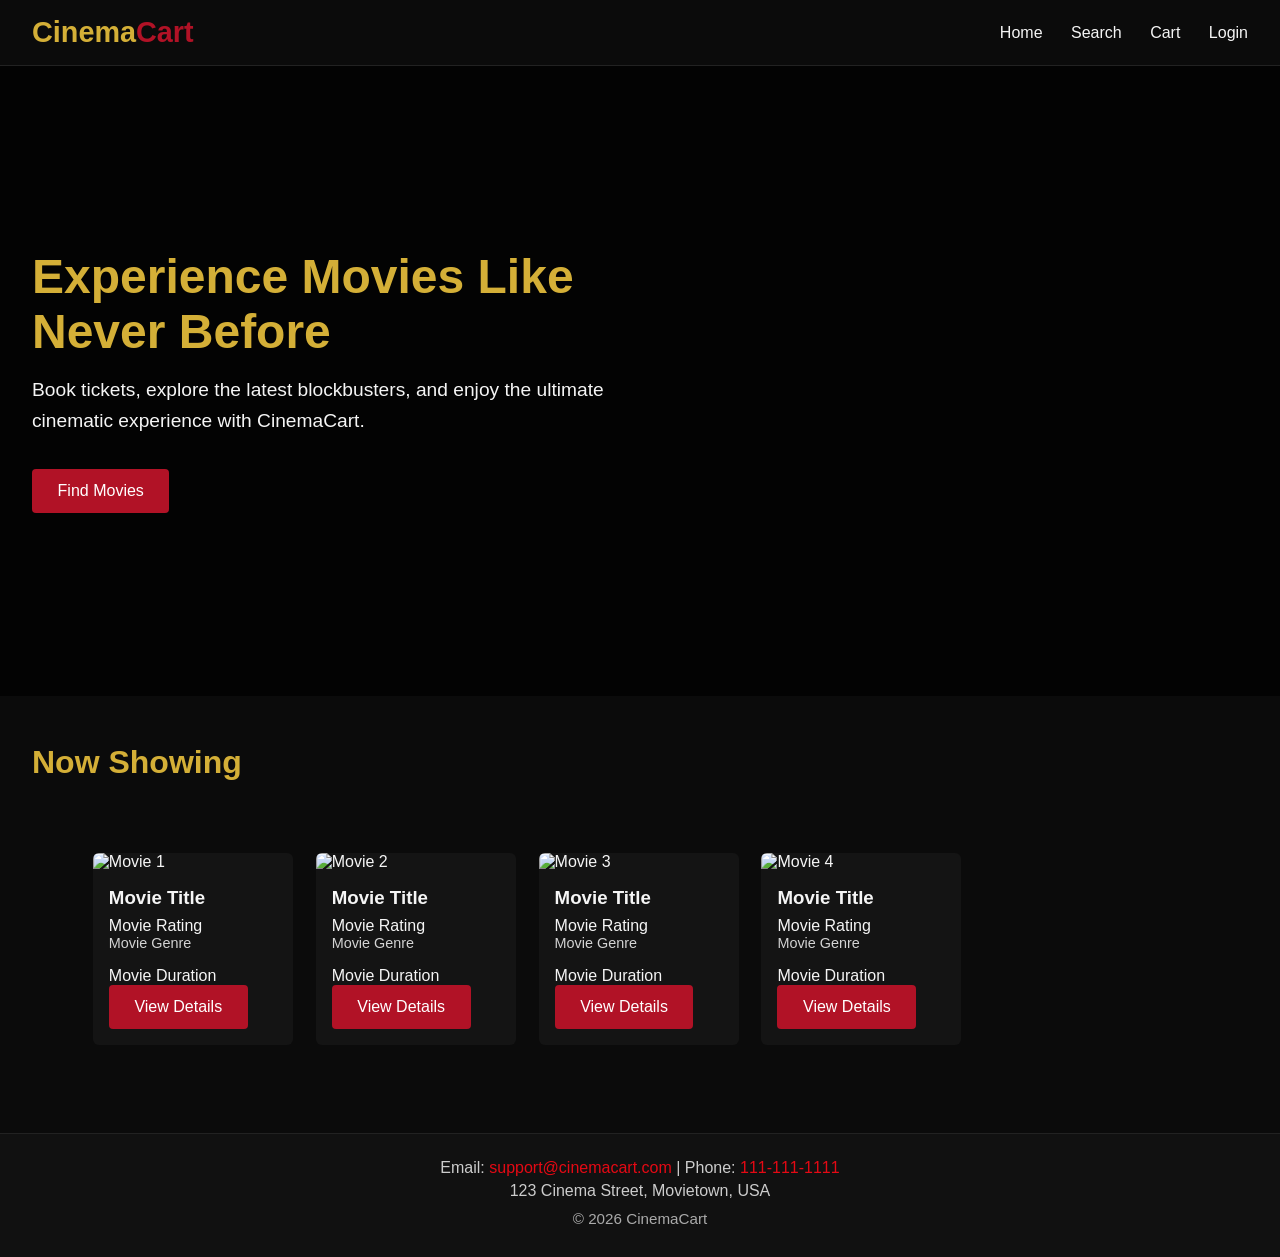
==== src/main/resources/Browser pages/index.html @ 14fe15ae "Search requests and UI updates" ====
<!DOCTYPE html>
<html lang="en">
<head>
  <meta charset="UTF-8" />
  <title>CinemaCart</title>
  <meta name="viewport" content="width=device-width, initial-scale=1.0" />
  <!-- Uses our style.css and app.js files -->
  <link rel="stylesheet" href="style.css">
  <script defer src="app.js"></script>
</head>

<body>
  <!-- Starts curtains closed on each page -->
  <div id="curtain" class="active">
    <div class="curtain left"></div>
    <div class="curtain right"></div>
  </div>

  <!-- Top navbar -->
  <header>
    <div class="logo">Cinema<span>Cart</span></div>
    <nav>
      <!-- Button names and what page they redirect to -->
      <a href="index.html">Home</a>
      <a href="Search.html">Search</a>
      <a href="checkout.html">Cart</a>
      <a href="login.html">Login</a>
    </nav>
  </header>

  <!-- Main Section -->
  <section class="hero">
    <div class="hero-content">
      <h1>Experience Movies Like Never Before</h1>
      <p>
        Book tickets, explore the latest blockbusters, and enjoy the ultimate
        cinematic experience with CinemaCart.
      </p>
      <!-- Find Movies button -->
      <button class="btn" data-link="search.html">Find Movies</button>
    </div>
  </section>

  <!-- Movie banners -->
  <section>
    <h2>Now Showing</h2>

    <div class="movie-grid">
      <div class="movie-card">
        <!-- Placeholder, replace with image later -->
        <img src="https://via.placeholder.com/300x450?text=Movie+1" alt="Movie 1">
        <div class="movie-info">
          <!-- Title + Rating -->
          <div class="movie-top">
            <h3>Movie Title</h3>
            <span class="movie-rating">Movie Rating</span>
          </div>

          <!-- Genre + Duration -->
          <div class="movie-bottom">
            <p class="movie-genre">Movie Genre</p>
            <span class="movie-duration">Movie Duration</span>
          </div>

          <button class="btn" data-link="tickets.html">View Details</button>
        </div>
      </div>

      <div class="movie-card">
        <!-- Placeholder, replace with image later -->
        <img src="https://via.placeholder.com/300x450?text=Movie+2" alt="Movie 2">
        <div class="movie-info">
          <!-- Title + Rating -->
          <div class="movie-top">
            <h3>Movie Title</h3>
            <span class="movie-rating">Movie Rating</span>
          </div>

          <!-- Genre + Duration -->
          <div class="movie-bottom">
            <p class="movie-genre">Movie Genre</p>
            <span class="movie-duration">Movie Duration</span>
          </div>

          <button class="btn" data-link="tickets.html">View Details</button>
        </div>
      </div>

      <div class="movie-card">
        <!-- Placeholder, replace with image later -->
        <img src="https://via.placeholder.com/300x450?text=Movie+3" alt="Movie 3">
        <div class="movie-info">
          <!-- Title + Rating -->
          <div class="movie-top">
            <h3>Movie Title</h3>
            <span class="movie-rating">Movie Rating</span>
          </div>

          <!-- Genre + Duration -->
          <div class="movie-bottom">
            <p class="movie-genre">Movie Genre</p>
            <span class="movie-duration">Movie Duration</span>
          </div>

          <button class="btn" data-link="tickets.html">View Details</button>
        </div>
      </div>

      <div class="movie-card">
        <!-- Placeholder, replace with image later -->
        <img src="https://via.placeholder.com/300x450?text=Movie+4" alt="Movie 4">
        <div class="movie-info">
          <!-- Title + Rating -->
          <div class="movie-top">
            <h3>Movie Title</h3>
            <span class="movie-rating">Movie Rating</span>
          </div>

          <!-- Genre + Duration -->
          <div class="movie-bottom">
            <p class="movie-genre">Movie Genre</p>
            <span class="movie-duration">Movie Duration</span>
          </div>

          <button class="btn" data-link="tickets.html">View Details</button>
        </div>
      </div>
    </div>
  </section>
<!-- Footer section (contact info) -->
  <footer style="
  background-color: #111; 
  color: #ccc; 
  text-align: center; 
  padding: 20px 0;
  font-size: 1rem;
  border-top: 1px solid #222;
">
  <!-- Contact info text -->
  <p style="margin: 5px 0;">
    Email: 
    <a href="mailto:support@cinemacart.com" style="color:#e50914; text-decoration:none;">
      support@cinemacart.com
    </a> | 
    Phone: 
    <a href="tel:1111111111" style="color:#e50914; text-decoration:none;">
      111-111-1111
    </a>
  </p>
  <p style="margin: 5px 0;">
    123 Cinema Street, Movietown, USA
  </p>

  <p style="margin: 10px 0; font-size: 0.95rem; color:#aaa;">
    © 2026 CinemaCart
  </p>

</footer>

</body>
</html>
---- src/main/resources/Browser pages/style.css ----
/* Main colors */
:root {
  --black: #0b0b0b;
  --red: #b11226;
  --gold: #d4af37;
  --white: #f5f5f5;
}

/* Text */
* {
  box-sizing: border-box;
  margin: 0;
  padding: 0;
  font-family: "Segoe UI", sans-serif;
}

/* Body colors */
body {
  background: var(--black);
  color: var(--white);
}

/* Header (navbar) */
header {
  display: flex;
  justify-content: space-between;
  align-items: center;
  padding: 1rem 2rem;
  border-bottom: 1px solid #222;
}

/* Logo */
.logo {
  font-size: 1.8rem;
  font-weight: bold;
  color: var(--gold);
}

.logo span {
  color: var(--red);
}

/* Navbar buttons */
nav a {
  color: var(--white);
  margin-left: 1.5rem;
  text-decoration: none;
  font-weight: 500;
}

nav a:hover {
  color: var(--gold);
}

section {
  padding: 3rem 2rem;
}

/* Default for buttons */
.btn {
  background: var(--red);
  color: white;
  border: none;
  padding: 0.8rem 1.6rem;
  cursor: pointer;
  border-radius: 4px;
  font-size: 1rem;
  transition: background 0.3s, transform 0.2s;
}

.btn:hover {
  background: var(--gold);
  color: black;
  transform: translateY(-2px);
}

/* Big image for homepage */
.hero {
  height: 70vh;
  background:
    linear-gradient(rgba(0,0,0,0.75), rgba(0,0,0,0.75)),
    url("https://images.unsplash.com/photo-1489599849927-2ee91cede3ba")
    center / cover no-repeat;
  display: flex;
  align-items: center;
}

.hero-content {
  max-width: 600px;
}

.hero h1 {
  font-size: 3rem;
  color: var(--gold);
  margin-bottom: 1rem;
}

.hero p {
  font-size: 1.2rem;
  line-height: 1.6;
  margin-bottom: 2rem;
}

section h2 {
  font-size: 2rem;
  color: var(--gold);
  margin-bottom: 2rem;
}

/* Movie grid formatting */
.movie-grid {
  display: grid;
  grid-template-columns: repeat(auto-fill, minmax(200px, 1fr));
  gap: 20px;
  justify-content: center;
  padding: 40px 5%;
}

/* Movie card formatting */
.movie-card {
  background: #141414;
  border-radius: 6px;
  width: 200px;
  overflow: hidden;
  transition: transform 0.3s, box-shadow 0.3s;
}

.movie-card:hover {
  transform: translateY(-6px);
  box-shadow: 0 10px 30px rgba(0,0,0,0.6);
}

.movie-card img {
  width: 100%;
  height: 320px;
  object-fit: cover;
}

.movie-info {
  padding: 1rem;
}

.movie-info h3 {
  margin-bottom: 0.5rem;
}

.movie-info p {
  font-size: 0.9rem;
  opacity: 0.85;
  margin-bottom: 1rem;
}

/* Curtain appearance and positioning */
#curtain {
  position: fixed;
  inset: 0;
  pointer-events: none;
  z-index: 9999;
  overflow: hidden;
}

.curtain {
  position: absolute;
  top: 0;
  width: 55%;
  height: 100%;

  background:
    repeating-linear-gradient(
      to right,
      #5c0b14 0px,
      #7a0f1e 20px,
      #99142a 40px,
      #7a0f1e 60px,
      #5c0b14 80px
    );

  box-shadow:
    inset -25px 0 50px rgba(0,0,0,0.7),
    inset 25px 0 50px rgba(255,255,255,0.05);

  transition: transform 1.5s cubic-bezier(0.77, 0, 0.175, 1);
}

.curtain::before {
  content: "";
  position: absolute;
  inset: 0;
  background:
    linear-gradient(to bottom, rgba(255,255,255,0.12), rgba(0,0,0,0.35));
}

.curtain::after {
  content: "";
  position: absolute;
  top: 0;
  width: 12px;
  height: 100%;
  background: linear-gradient(to bottom, #f5d76e, #d4af37, #9e7c19);
}

.curtain.left {
  left: 0;
  transform: translateX(-100%);
  border-right: 3px solid rgba(0,0,0,0.5);
}

.curtain.left::after {
  right: 0;
}

.curtain.right {
  right: 0;
  transform: translateX(100%);
  border-left: 3px solid rgba(0,0,0,0.5);
}

.curtain.right::after {
  left: 0;
}

#curtain.active .left {
  transform: translateX(0);
}

#curtain.active .right {
  transform: translateX(0);
}

/* Default for seats */
.seats {
  display: grid;
  grid-template-columns: repeat(8, 1fr);
  gap: 10px;
  max-width: 420px;
}

.seat {
  background: #333;
  padding: 15px;
  text-align: center;
  cursor: pointer;
  border-radius: 4px;
  transition: background 0.2s, transform 0.2s;
}

.seat:hover {
  transform: scale(1.05);
}

.seat.selected {
  background: var(--gold);
  color: black;
}

/* Default for footer */
footer {
  text-align: center;
  padding: 1.5rem;
  border-top: 1px solid #222;
  font-size: 0.9rem;
  color: #aaa;
}

/* Movie row layout (Title, Rating, Genre, Duration) */
.movie-row {
  display: flex;
  justify-content: space-between;
  align-items: center;
}

/* Remove extra spacing */
.movie-row h3,
.movie-row p {
  margin: 0;
}

/* Rating and duration styling */
.movie-rating,
.movie-duration {
  white-space: nowrap;
}
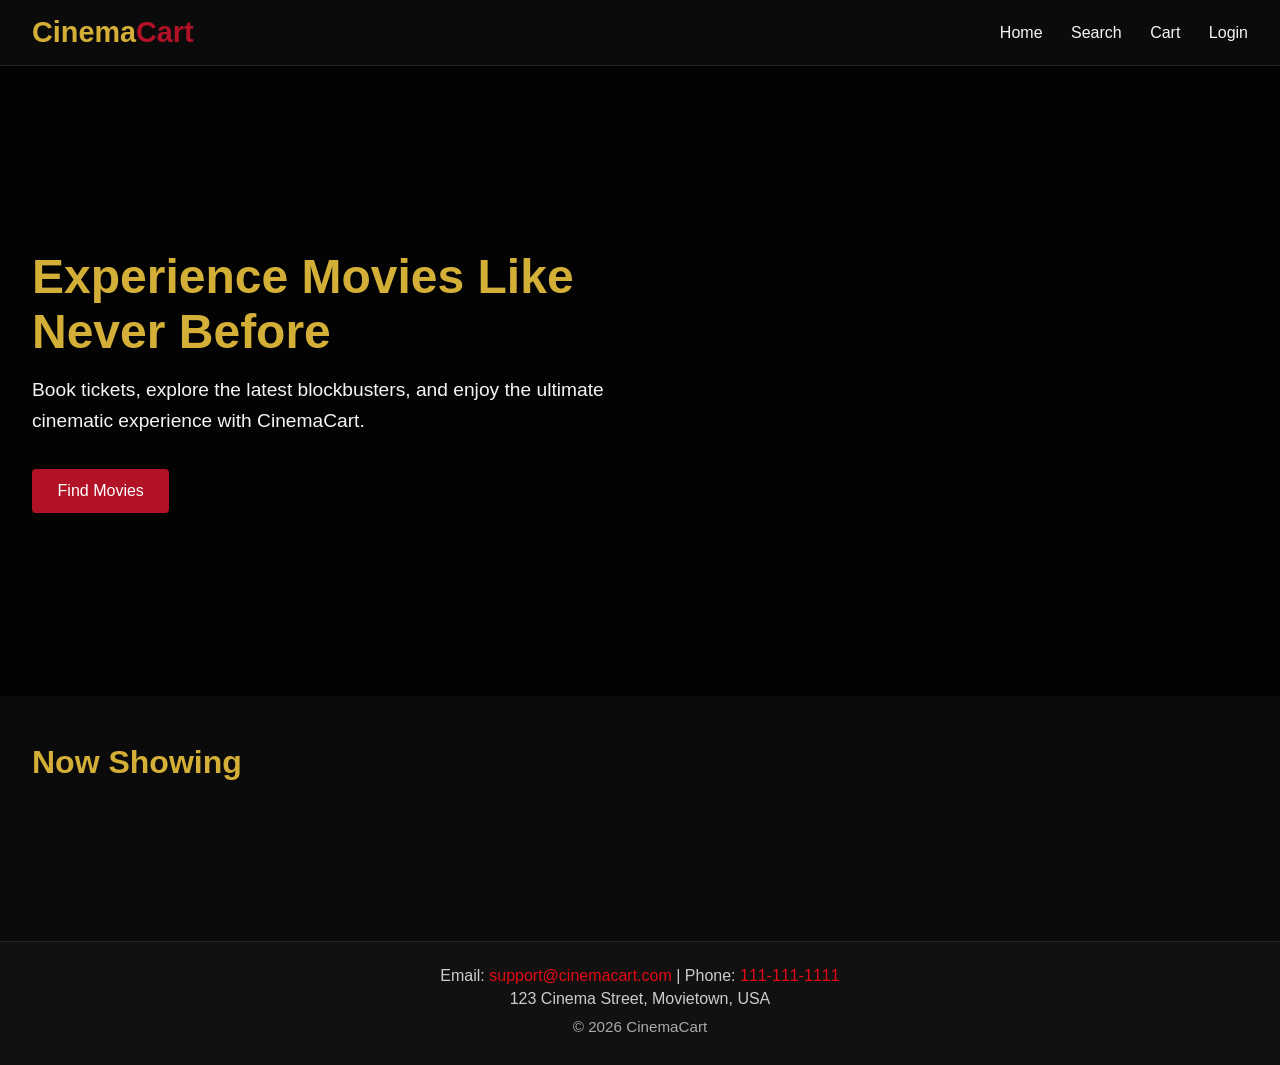
==== commit 60ce2ec5: "update homepage Now Showing grid for dynamic movie" ====
--- a/src/main/resources/Browser pages/index.html
+++ b/src/main/resources/Browser pages/index.html
@@ -44,88 +44,8 @@
   <!-- Movie banners -->
   <section>
     <h2>Now Showing</h2>
-
-    <div class="movie-grid">
-      <div class="movie-card">
-        <!-- Placeholder, replace with image later -->
-        <img src="https://via.placeholder.com/300x450?text=Movie+1" alt="Movie 1">
-        <div class="movie-info">
-          <!-- Title + Rating -->
-          <div class="movie-top">
-            <h3>Movie Title</h3>
-            <span class="movie-rating">Movie Rating</span>
-          </div>
-
-          <!-- Genre + Duration -->
-          <div class="movie-bottom">
-            <p class="movie-genre">Movie Genre</p>
-            <span class="movie-duration">Movie Duration</span>
-          </div>
-
-          <button class="btn" data-link="tickets.html">View Details</button>
-        </div>
-      </div>
-
-      <div class="movie-card">
-        <!-- Placeholder, replace with image later -->
-        <img src="https://via.placeholder.com/300x450?text=Movie+2" alt="Movie 2">
-        <div class="movie-info">
-          <!-- Title + Rating -->
-          <div class="movie-top">
-            <h3>Movie Title</h3>
-            <span class="movie-rating">Movie Rating</span>
-          </div>
-
-          <!-- Genre + Duration -->
-          <div class="movie-bottom">
-            <p class="movie-genre">Movie Genre</p>
-            <span class="movie-duration">Movie Duration</span>
-          </div>
-
-          <button class="btn" data-link="tickets.html">View Details</button>
-        </div>
-      </div>
-
-      <div class="movie-card">
-        <!-- Placeholder, replace with image later -->
-        <img src="https://via.placeholder.com/300x450?text=Movie+3" alt="Movie 3">
-        <div class="movie-info">
-          <!-- Title + Rating -->
-          <div class="movie-top">
-            <h3>Movie Title</h3>
-            <span class="movie-rating">Movie Rating</span>
-          </div>
-
-          <!-- Genre + Duration -->
-          <div class="movie-bottom">
-            <p class="movie-genre">Movie Genre</p>
-            <span class="movie-duration">Movie Duration</span>
-          </div>
-
-          <button class="btn" data-link="tickets.html">View Details</button>
-        </div>
-      </div>
-
-      <div class="movie-card">
-        <!-- Placeholder, replace with image later -->
-        <img src="https://via.placeholder.com/300x450?text=Movie+4" alt="Movie 4">
-        <div class="movie-info">
-          <!-- Title + Rating -->
-          <div class="movie-top">
-            <h3>Movie Title</h3>
-            <span class="movie-rating">Movie Rating</span>
-          </div>
-
-          <!-- Genre + Duration -->
-          <div class="movie-bottom">
-            <p class="movie-genre">Movie Genre</p>
-            <span class="movie-duration">Movie Duration</span>
-          </div>
-
-          <button class="btn" data-link="tickets.html">View Details</button>
-        </div>
-      </div>
-    </div>
+    <!-- The movie cards will be dynamically inserted here by app.js -->
+    <div id="nowShowing" class="movie-grid"></div>
   </section>
 <!-- Footer section (contact info) -->
   <footer style="
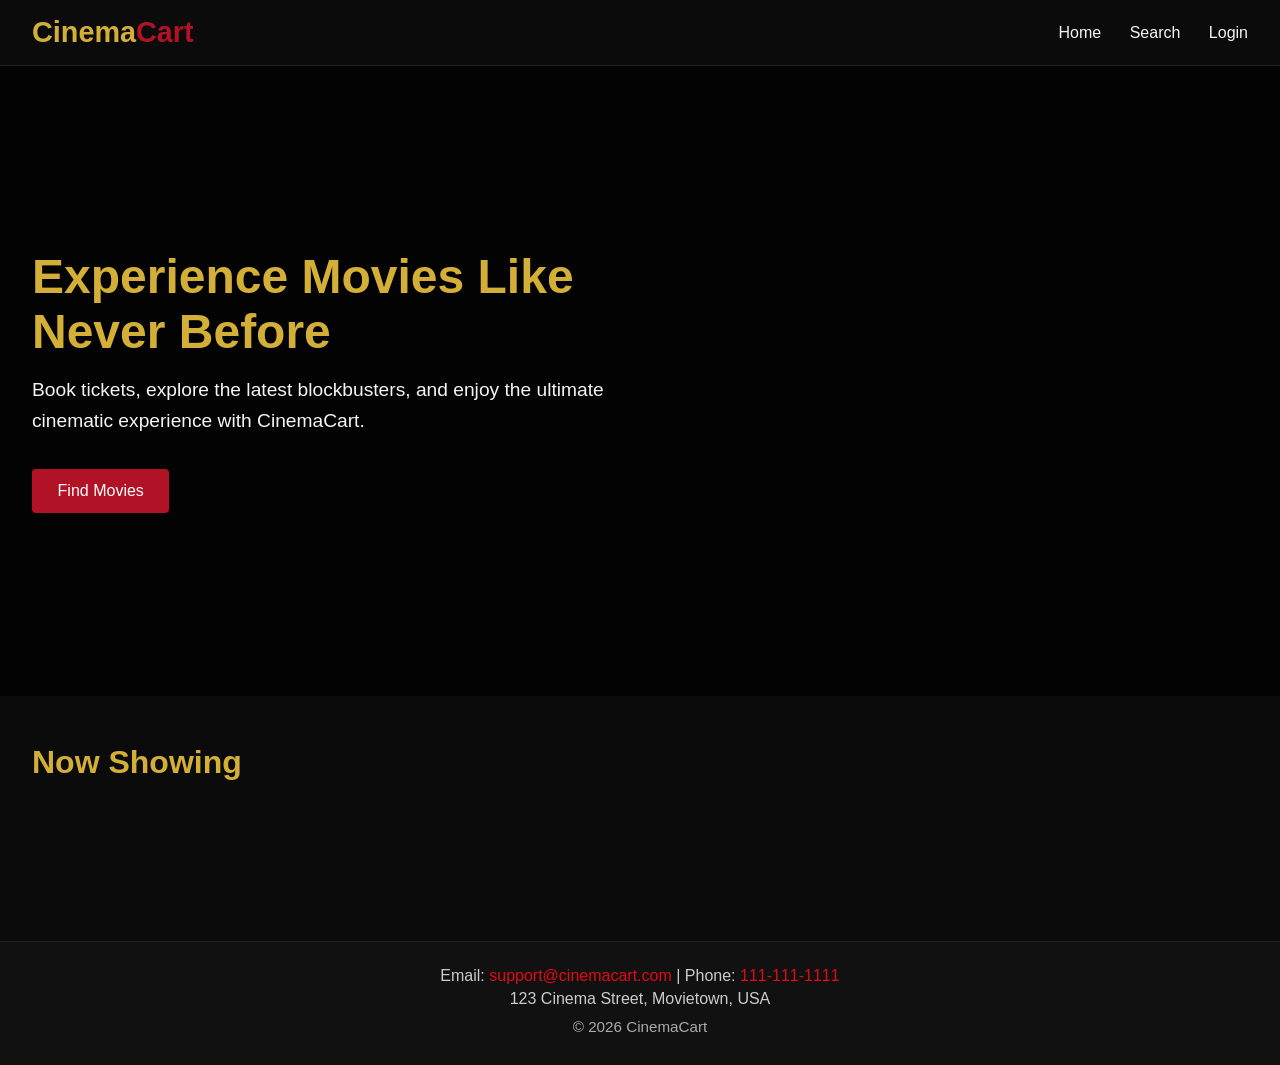
==== commit c64de717: "Fix booking pipeline, session gate & cart nav removal" ====
--- a/src/main/resources/Browser pages/index.html
+++ b/src/main/resources/Browser pages/index.html
@@ -23,8 +23,9 @@
       <!-- Button names and what page they redirect to -->
       <a href="index.html">Home</a>
       <a href="Search.html">Search</a>
-      <a href="checkout.html">Cart</a>
-      <a href="login.html">Login</a>
+      <span id="navAuthLink">
+        <a href="login.html">Login</a>
+      </span>
     </nav>
   </header>
 
--- a/src/main/resources/Browser pages/style.css
+++ b/src/main/resources/Browser pages/style.css
@@ -279,4 +279,75 @@
 .movie-rating,
 .movie-duration {
   white-space: nowrap;
+}
+
+/* Account dropdown container */
+.account-dropdown {
+  position: relative;
+  display: inline-block;
+}
+
+/* My Account button*/
+#accountBtn {
+  background: none;
+  border: none;
+  color: var(--white);
+  font-weight: 500;
+  font-size: 1rem;
+  cursor: pointer;
+  transition: color 0.3s;
+}
+
+#accountBtn:hover {
+  color: var(--gold);
+}
+
+/* Dropdown hidden state */
+.dropdown-menu {
+  position: absolute;
+  right: 0;
+  margin-top: 10px;
+  background-color: #141414;
+  border: 1px solid #222;
+  border-radius: 6px;
+  min-width: 180px;
+  box-shadow: 0 10px 25px rgba(0,0,0,0.6);
+  overflow: hidden;
+  z-index: 1000;
+
+  /* Animation setup */
+  opacity: 0;
+  transform: translateY(-10px);
+  pointer-events: none;
+
+  transition: opacity 0.25s ease, transform 0.25s ease;
+}
+
+/* Visible state */
+.dropdown-menu.show {
+  opacity: 1;
+  transform: translateY(0);
+  pointer-events: auto;
+}
+
+/* Links and buttons inside dropdown */
+.dropdown-menu a,
+.dropdown-menu button {
+  display: block;
+  width: 100%;
+  padding: 12px 15px;
+  color: var(--white);
+  background: none;
+  border: none;
+  text-align: left;
+  font-size: 0.95rem;
+  cursor: pointer;
+  transition: background 0.2s, color 0.2s;
+}
+
+/* Hover effect */
+.dropdown-menu a:hover,
+.dropdown-menu button:hover {
+  background-color: #222;
+  color: var(--gold);
 }
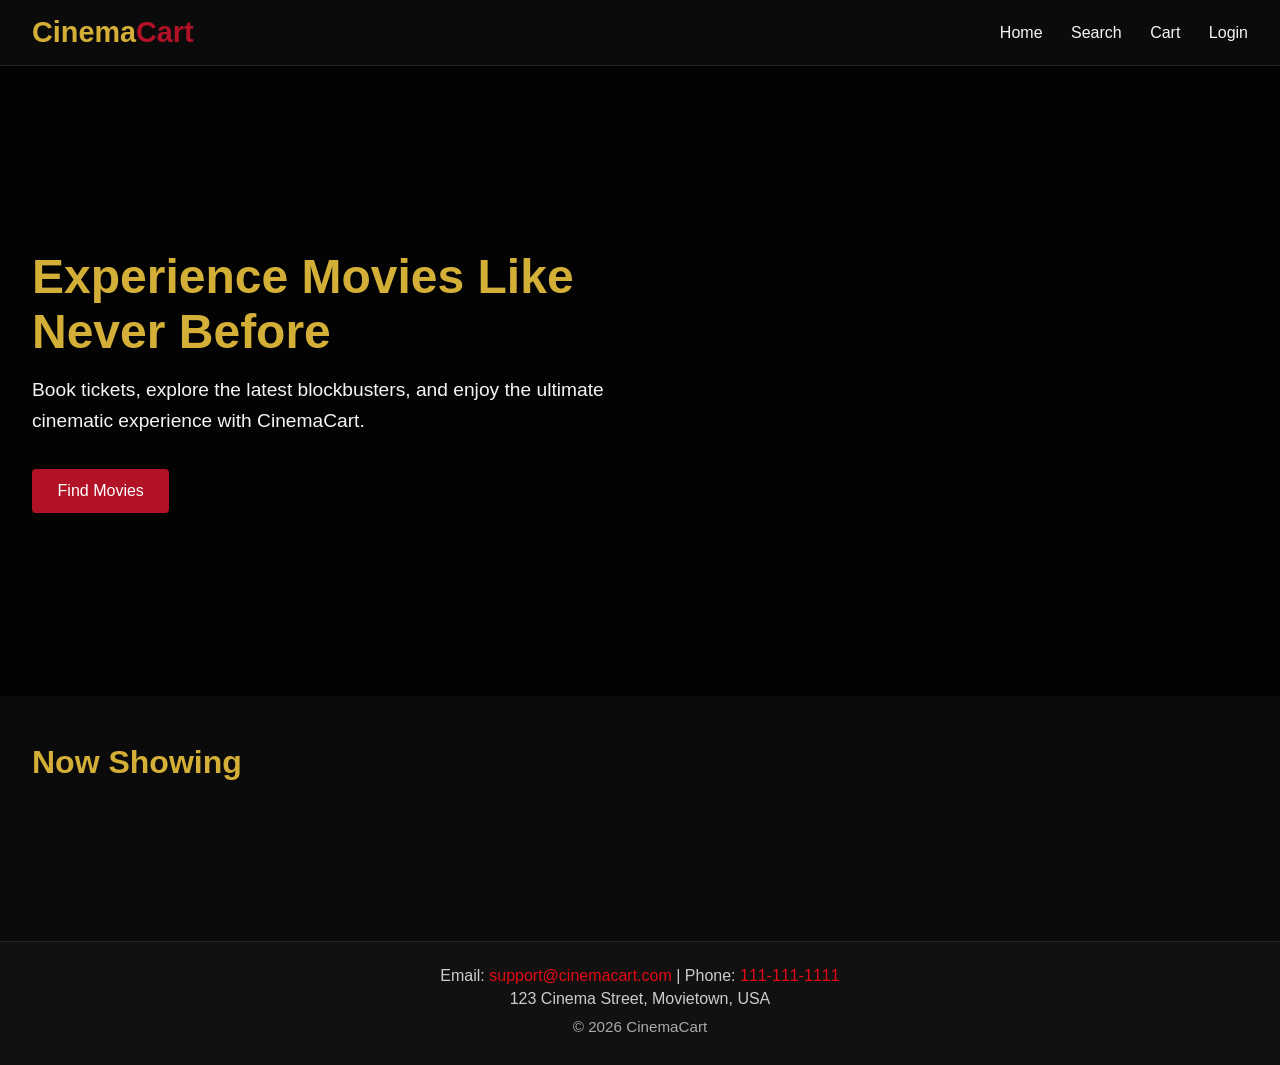
==== commit 3abf1094: "Add cart feature, guest checkout, payment validation, UI fixes" ====
--- a/src/main/resources/Browser pages/index.html
+++ b/src/main/resources/Browser pages/index.html
@@ -23,6 +23,7 @@
       <!-- Button names and what page they redirect to -->
       <a href="index.html">Home</a>
       <a href="Search.html">Search</a>
+      <a href="cart.html">Cart</a>
       <span id="navAuthLink">
         <a href="login.html">Login</a>
       </span>
--- a/src/main/resources/Browser pages/style.css
+++ b/src/main/resources/Browser pages/style.css
@@ -18,6 +18,13 @@
 body {
   background: var(--black);
   color: var(--white);
+  min-height: 100vh;
+  display:flex;
+  flex-direction: column;
+}
+
+main{
+  flex: 1;
 }
 
 /* Header (navbar) */
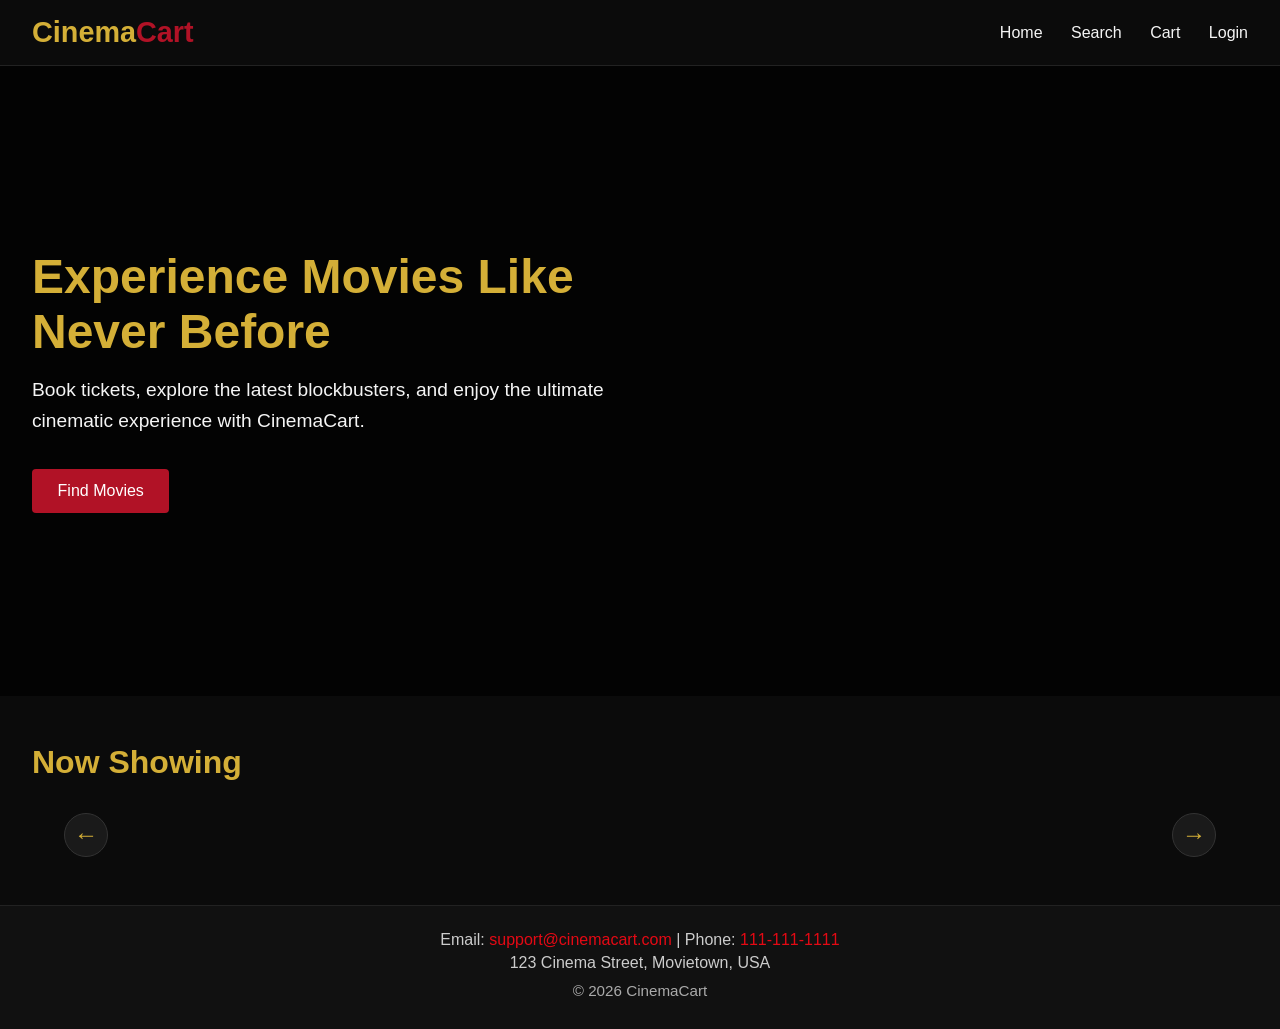
==== commit ca153573: "Save local changes before merging main" ====
--- a/src/main/resources/Browser pages/index.html
+++ b/src/main/resources/Browser pages/index.html
@@ -47,7 +47,15 @@
   <section>
     <h2>Now Showing</h2>
     <!-- The movie cards will be dynamically inserted here by app.js -->
-    <div id="nowShowing" class="movie-grid"></div>
+
+    <div class="carousel-wrapper">
+      <button class="carousel-btn prev-btn">&#8592;</button>
+      <div class="carousel-track-container">
+        <div id="nowShowing" class="carousel-track"></div>
+      </div>
+      <button class="carousel-btn next-btn">&#8594;</button>
+    </div>
+
   </section>
 <!-- Footer section (contact info) -->
   <footer style="
--- a/src/main/resources/Browser pages/style.css
+++ b/src/main/resources/Browser pages/style.css
@@ -117,7 +117,7 @@
 /* Movie grid formatting */
 .movie-grid {
   display: grid;
-  grid-template-columns: repeat(auto-fill, minmax(200px, 1fr));
+  grid-template-columns: repeat(auto-fit, minmax(200px, 1fr));
   gap: 20px;
   justify-content: center;
   padding: 40px 5%;
@@ -127,9 +127,10 @@
 .movie-card {
   background: #141414;
   border-radius: 6px;
-  width: 200px;
+  width: 100%;
   overflow: hidden;
   transition: transform 0.3s, box-shadow 0.3s;
+  max-width: 220px;
 }
 
 .movie-card:hover {
@@ -357,4 +358,80 @@
 .dropdown-menu button:hover {
   background-color: #222;
   color: var(--gold);
-}+}
+
+.rating-overlay {
+  position: absolute;
+  top: 8px;
+  right: 8px;
+  background: rgba(0,0,0,0.75);
+  color: var(--gold);
+  font-size: 0.8rem;
+  font-weight: bold;
+  padding: 3px 8px;
+  border-radius: 4px;
+}
+
+.movie-meta-row {
+  display: flex;
+  justify-content: space-between;
+  align-items: center;
+  margin-bottom: 0.75rem;
+}
+
+.genre-tag {
+  background: #1e1e1e;
+  border: 1px solid #333;
+  border-radius: 20px;
+  padding: 2px 8px;
+  font-size: 0.75rem;
+  color: #aaa;
+}
+
+.duration-text {
+  font-size: 0.8rem;
+  color: #aaa;
+}
+
+.carousel-wrapper {
+  display: flex;
+  align-items: center;
+  gap: 1rem;
+  padding: 0 2rem;
+}
+
+.carousel-track-container {
+  overflow: hidden;
+  flex: 1;
+}
+
+.carousel-track {
+  display: flex;
+  gap: 20px;
+  transition: transform 0.4s ease;
+}
+
+.carousel-track .movie-card {
+  flex: 0 0 220px;
+  width: 220px;
+  max-width: 220px;
+}
+
+.carousel-btn {
+  background: #1a1a1a;
+  border: 1px solid #333;
+  color: var(--gold);
+  font-size: 1.5rem;
+  width: 44px;
+  height: 44px;
+  border-radius: 50%;
+  cursor: pointer;
+  flex-shrink: 0;
+  transition: background 0.2s;
+}
+
+.carousel-btn:hover {
+  background: #2a2a2a;
+}
+
+
